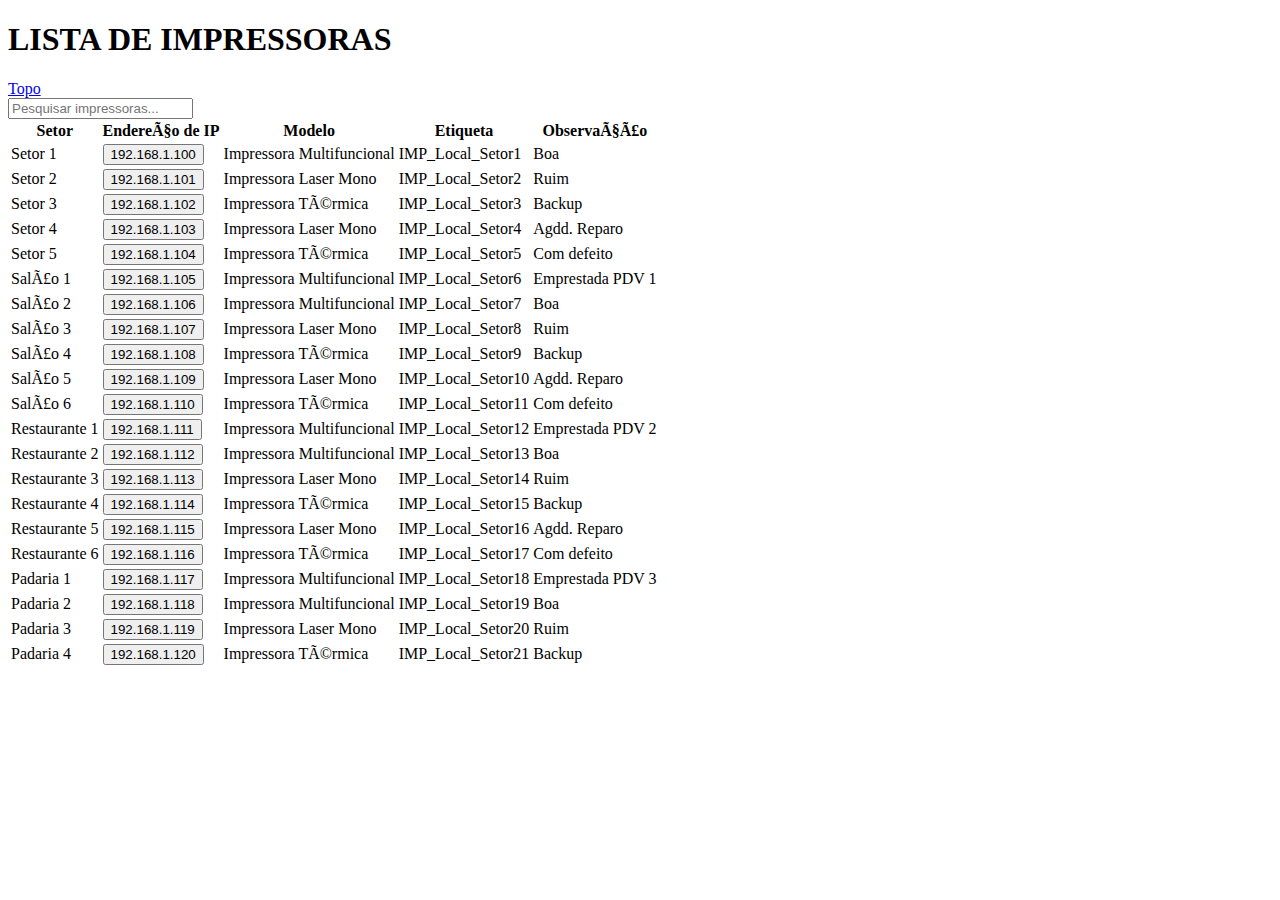
==== index.html @ a36c7edb "Update and rename MMG.html to index.html" ====
<!DOCTYPE html>
<html>
<head>
    <meta http-equiv="Content-Type" content="text/html; charset=iso-8859-1">
    <meta charset="utf-8">
    <!-- Criado Por Matheus Grion (21) 9 8459-5208 -->
		
	<link rel="stylesheet" type="text/css" href="https://raw.githubusercontent.com/MatheusGrion/CODE-CSS-JS/main/stylesheet.css">
	<script src="https://raw.githubusercontent.com/MatheusGrion/CODE-CSS-JS/main/script.js"></script>
		
	
    <!-- Filtro de Pesquisa--> 
    <script>
        // Função para filtro de pesquisa
        function filterTable() {
            var input, filter, table, tr, td, i, txtValue;
            input = document.getElementById('search');
            filter = input.value.toLowerCase(); // Converter a pesquisa para minúsculas
            table = document.querySelector('table');
            tr = table.querySelectorAll('tbody tr');
            tr.forEach(function (row) {
                td = row.getElementsByTagName('td');
                row.style.display = 'none';
                for (i = 0; i < td.length; i++) {
                    txtValue = td[i].textContent || td[i].innerText;
                    txtValue = txtValue.toLowerCase(); // Converter o valor da tabela para minúsculas
                    if (txtValue.indexOf(filter) > -1) {
                        row.style.display = 'table-row';
                        break;
                    }
                }
            });
        }
    </script>

		
    <title>Lista Impressora</title>
</head>
<body>
    <h1 class="titulo-impressoras">LISTA DE IMPRESSORAS</h1>
    <!-- Botão para rolar para o topo -->
    <a href="#" class="btn">Topo</a>

    <!-- Barra de Pesquisa -->
    <div id="search-container">
        <input type="text" id="search" onkeyup="filterTable()" placeholder="Pesquisar impressoras..." class="search-box">
    </div>
	
    <!-- Tabela de Dados -->
    <table class="tabela-com-fundo">
        <thead>
            <tr>
                <th class="cabecalho">Setor</th>
                <th class="cabecalho">Endereço de IP</th>
                <th class="cabecalho">Modelo</th>
                <th class="cabecalho">Etiqueta</th>
                <th class="cabecalho">Observação</th>
            </tr>
        </thead>
        <tbody>
            <!-- Seus dados da tabela -->
            <tr>
    <td class="setor">Setor 1</td>
    <td class="ip"><a href="http://192.168.1.100" target="_blank">
    <button class="button"><span>192.168.1.100</span></button></a></td>
    <td class="modelo">Impressora Multifuncional</td>
    <td class="etiqueta">IMP_Local_Setor1</td>
    <td class="obs">Boa</td>
</tr>
<tr>
    <td class="setor">Setor 2</td>
    <td class="ip"><a href="http://192.168.1.101" target="_blank">
    <button class="button"><span>192.168.1.101</span></button></a></td>
    <td class="modelo">Impressora Laser Mono</td>
    <td class="etiqueta">IMP_Local_Setor2</td>
    <td class="obs">Ruim</td>
</tr>
<tr>
    <td class="setor">Setor 3</td>
    <td class="ip"><a href="http://192.168.1.102" target="_blank">
    <button class="button"><span>192.168.1.102</span></button></a></td>
    <td class="modelo">Impressora Térmica</td>
    <td class="etiqueta">IMP_Local_Setor3</td>
    <td class="obs">Backup</td>
</tr>
<tr>
    <td class="setor">Setor 4</td>
    <td class="ip"><a href="http://192.168.1.103" target="_blank">
    <button class="button"><span>192.168.1.103</span></button></a></td>
    <td class="modelo">Impressora Laser Mono</td>
    <td class="etiqueta">IMP_Local_Setor4</td>
    <td class="obs">Agdd. Reparo</td>
</tr>
<tr>
    <td class="setor">Setor 5</td>
    <td class="ip"><a href="http://192.168.1.104" target="_blank">
    <button class="button"><span>192.168.1.104</span></button></a></td>
    <td class="modelo">Impressora Térmica</td>
    <td class="etiqueta">IMP_Local_Setor5</td>
    <td class="obs">Com defeito</td>
</tr>
<tr>
    <td class="setor">Salão 1</td>
    <td class="ip"><a href="http://192.168.1.105" target="_blank">
    <button class="button"><span>192.168.1.105</span></button></a></td>
    <td class="modelo">Impressora Multifuncional</td>
    <td class="etiqueta">IMP_Local_Setor6</td>
    <td class="obs">Emprestada PDV 1</td>
</tr>
<tr>
    <td class="setor">Salão 2</td>
    <td class="ip"><a href="http://192.168.1.106" target="_blank">
    <button class="button"><span>192.168.1.106</span></button></a></td>
    <td class="modelo">Impressora Multifuncional</td>
    <td class="etiqueta">IMP_Local_Setor7</td>
    <td class="obs">Boa</td>
</tr>
<tr>
    <td class="setor">Salão 3</td>
    <td class="ip"><a href="http://192.168.1.107" target="_blank">
    <button class="button"><span>192.168.1.107</span></button></a></td>
    <td class="modelo">Impressora Laser Mono</td>
    <td class="etiqueta">IMP_Local_Setor8</td>
    <td class="obs">Ruim</td>
</tr>
<tr>
    <td class="setor">Salão 4</td>
    <td class="ip"><a href="http://192.168.1.108" target="_blank">
    <button class="button"><span>192.168.1.108</span></button></a></td>
    <td class="modelo">Impressora Térmica</td>
    <td class="etiqueta">IMP_Local_Setor9</td>
    <td class="obs">Backup</td>
</tr>
<tr>
    <td class="setor">Salão 5</td>
    <td class="ip"><a href="http://192.168.1.109" target="_blank">
        <button class="button"><span>192.168.1.109</span></button></a></td>
    <td class="modelo">Impressora Laser Mono</td>
    <td class="etiqueta">IMP_Local_Setor10</td>
    <td class="obs">Agdd. Reparo</td>
</tr>
<tr>
    <td class="setor">Salão 6</td>
    <td class="ip"><a href="http://192.168.1.110" target="_blank">
        <button class="button"><span>192.168.1.110</span></button></a></td>
    <td class="modelo">Impressora Térmica</td>
    <td class="etiqueta">IMP_Local_Setor11</td>
    <td class="obs">Com defeito</td>
</tr>
<tr>
    <td class="setor">Restaurante 1</td>
    <td class="ip"><a href="http://192.168.1.111" target="_blank">
        <button class="button"><span>192.168.1.111</span></button></a></td>
    <td class="modelo">Impressora Multifuncional</td>
    <td class="etiqueta">IMP_Local_Setor12</td>
    <td class="obs">Emprestada PDV 2</td>
</tr>
<tr>
    <td class="setor">Restaurante 2</td>
    <td class="ip"><a href="http://192.168.1.112" target="_blank">
        <button class="button"><span>192.168.1.112</span></button></a></td>
    <td class="modelo">Impressora Multifuncional</td>
    <td class="etiqueta">IMP_Local_Setor13</td>
    <td class="obs">Boa</td>
</tr>
<tr>
    <td class="setor">Restaurante 3</td>
    <td class="ip"><a href="http://192.168.1.113" target="_blank">
        <button class="button"><span>192.168.1.113</span></button></a></td>
    <td class="modelo">Impressora Laser Mono</td>
    <td class="etiqueta">IMP_Local_Setor14</td>
    <td class="obs">Ruim</td>
</tr>
<tr>
    <td class="setor">Restaurante 4</td>
    <td class="ip"><a href="http://192.168.1.114" target="_blank">
        <button class="button"><span>192.168.1.114</span></button></a></td>
    <td class="modelo">Impressora Térmica</td>
    <td class="etiqueta">IMP_Local_Setor15</td>
    <td class="obs">Backup</td>
</tr>
<tr>
    <td class="setor">Restaurante 5</td>
    <td class="ip"><a href="http://192.168.1.115" target="_blank">
        <button class="button"><span>192.168.1.115</span></button></a></td>
    <td class="modelo">Impressora Laser Mono</td>
    <td class="etiqueta">IMP_Local_Setor16</td>
    <td class="obs">Agdd. Reparo</td>
</tr>
<tr>
    <td class="setor">Restaurante 6</td>
    <td class="ip"><a href="http://192.168.1.116" target="_blank">
        <button class="button"><span>192.168.1.116</span></button></a></td>
    <td class="modelo">Impressora Térmica</td>
    <td class="etiqueta">IMP_Local_Setor17</td>
    <td class="obs">Com defeito</td>
</tr>
<tr>
    <td class="setor">Padaria 1</td>
    <td class="ip"><a href="http://192.168.1.117" target="_blank">
        <button class="button"><span>192.168.1.117</span></button></a></td>
    <td class="modelo">Impressora Multifuncional</td>
    <td class="etiqueta">IMP_Local_Setor18</td>
    <td class="obs">Emprestada PDV 3</td>
</tr>
<tr>
    <td class="setor">Padaria 2</td>
    <td class="ip"><a href="http://192.168.1.118" target="_blank">
        <button class="button"><span>192.168.1.118</span></button></a></td>
    <td class="modelo">Impressora Multifuncional</td>
    <td class="etiqueta">IMP_Local_Setor19</td>
    <td class="obs">Boa</td>
</tr>
<tr>
    <td class="setor">Padaria 3</td>
    <td class="ip"><a href="http://192.168.1.119" target="_blank">
        <button class="button"><span>192.168.1.119</span></button></a></td>
    <td class="modelo">Impressora Laser Mono</td>
    <td class="etiqueta">IMP_Local_Setor20</td>
    <td class="obs">Ruim</td>
</tr>
<tr>
    <td class="setor">Padaria 4</td>
    <td class="ip"><a href="http://192.168.1.120" target="_blank">
        <button class="button"><span>192.168.1.120</span></button></a></td>
    <td class="modelo">Impressora Térmica</td>
    <td class="etiqueta">IMP_Local_Setor21</td>
    <td class="obs">Backup</td>
</tr>
        </tbody>
    </table>
</body>
</html>
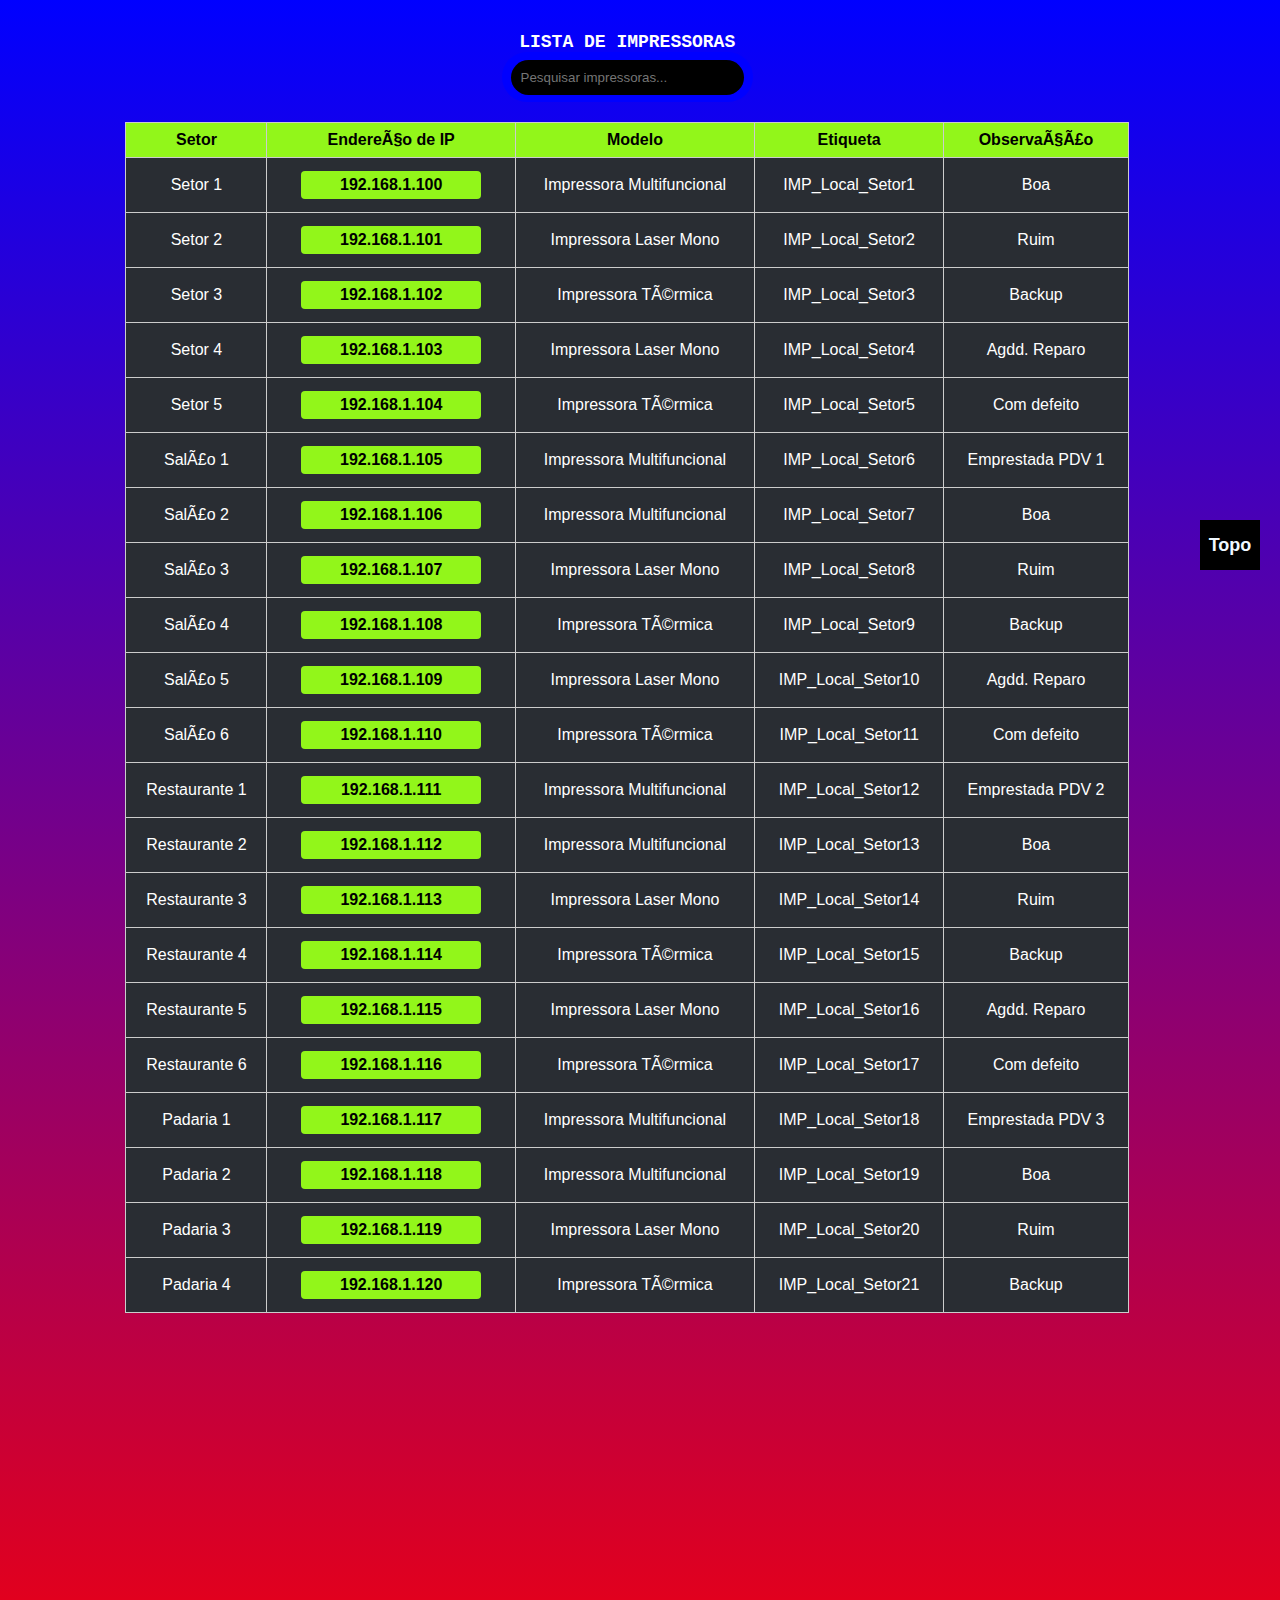
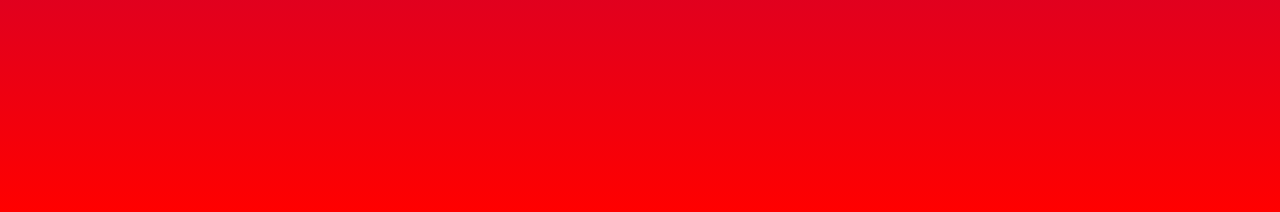
==== commit e03dbba7: "Update index.html" ====
--- a/index.html
+++ b/index.html
@@ -5,8 +5,8 @@
     <meta charset="utf-8">
     <!-- Criado Por Matheus Grion (21) 9 8459-5208 -->
 		
-	<link rel="stylesheet" type="text/css" href="https://raw.githubusercontent.com/MatheusGrion/CODE-CSS-JS/main/stylesheet.css">
-	<script src="https://raw.githubusercontent.com/MatheusGrion/CODE-CSS-JS/main/script.js"></script>
+	<link rel="stylesheet" type="text/css" href="stylesheet.css">
+	<script src="script.js"></script>
 		
 	
     <!-- Filtro de Pesquisa--> 
--- a/stylesheet.css
+++ b/stylesheet.css
@@ -0,0 +1,156 @@
+/* Estilos gerais da p�gina */
+body {
+  font-family: Roboto,sans-serif;                            /* Escolha a fonte desejada */
+  text-align: center;
+  background: linear-gradient(to bottom, blue, red);
+  width: 98vw;
+  height: 200vh;
+  margin: 0;
+  padding: 0;
+}
+
+#search-container {
+  margin: 20px auto;
+  width: 20%;
+  display: flex;
+  justify-content: center;
+  align-items: center;
+  height: 50px;
+  background-color: blue;
+  border-radius: 25px;
+}
+
+.search-box {
+  width: 85%;
+  padding: 10px;
+  background-color: black;
+  color: white;
+  border: none;
+  border-radius: 25px;
+}
+
+table {
+  margin: 0 auto;
+  border-collapse: collapse;
+  width: 80%;
+}
+
+th, td {
+  border: 1px solid #ccc;
+  padding: 8px;
+  text-align: center;
+}
+
+th {
+  background-color: #f2f2f2;
+}
+
+.cabecalho {
+  background-color: #92f61a;
+}
+/* background-color tabela */
+.tabela-com-fundo {
+  background-color: #292d33;
+}
+
+/* Estilos para as colunas */
+.setor, .modelo, .etiqueta, .obs {  
+  font-family: Roboto,sans-serif;  /* Escolha a fonte desejada */
+  color: white;
+  font-weight: normal;
+  font-size: 16px;
+}
+
+.ip {
+  color: red !important;
+  font-weight: bold;
+}
+
+/* Link Bot�o IP  */
+.btn {
+  display: flex;
+  justify-content: center;
+  align-items: center;
+  position: fixed;
+  bottom: 330px;
+  right: 20px;
+  width: 60px;
+  height: 50px;
+  background-color: #000;
+  text-decoration: none;
+  color: aliceblue;
+  font-size: 18px;
+  font-weight: bold;
+  cursor: pointer;
+  transition: margin-top 250ms;
+}
+
+.btn:hover {
+  margin-top: -8px;
+}
+
+.button, .button:hover {
+  display: inline-block;
+  border-radius: 4px;
+  text-align: center;
+  font-size: 16px;
+  padding: 5px;
+  width: 180px;
+  cursor: pointer;
+  margin: 5px;
+}
+
+.button {
+  background-color: #92f61a;   /* Link Bot�o ANT */
+  color: #000;
+  font-weight: bold;
+  border: none;
+  transition: all 0.5s;
+}
+
+
+.button:hover {                    /* Link Bot�o IP DPS */
+  background-color: blue;
+  color: white;
+  font-weight: bold;
+}
+
+.button span {                          
+  cursor: pointer;
+  display: inline-block;
+  position: relative;
+  transition: 0.5s;
+}
+
+.button span:after {
+  content: "\00bb";
+  position: absolute;
+  opacity: 0;
+  top: 0;
+  right: -20px;
+  transition: 0.5s;
+}
+
+.button:hover span {
+  padding-right: 25px;
+}
+
+.button:hover span:after {
+  opacity: 1;
+  right: 0;
+}
+
+/* Link Bot�o IP END */
+
+/* CSS para a classe "titulo-impressoras" */
+
+.titulo-impressoras {
+    font-family: Consolas,monaco,monospace; /* Escolha a fonte desejada */
+    text-align: center; /* Alinhamento de texto ao centro */
+    color: white; /* Cor branca */
+    font-weight: bold; /* Texto em negrito */
+    font-size: 18px; /* Tamanho da fonte de 18 pixels */
+	/* transform: translateX(10px);  Move o texto horizontalmente 10 pixels para a direita */
+    transform: translateY(20px); /* Move o texto verticalmente 20 pixels para baixo, se desejado */
+
+}